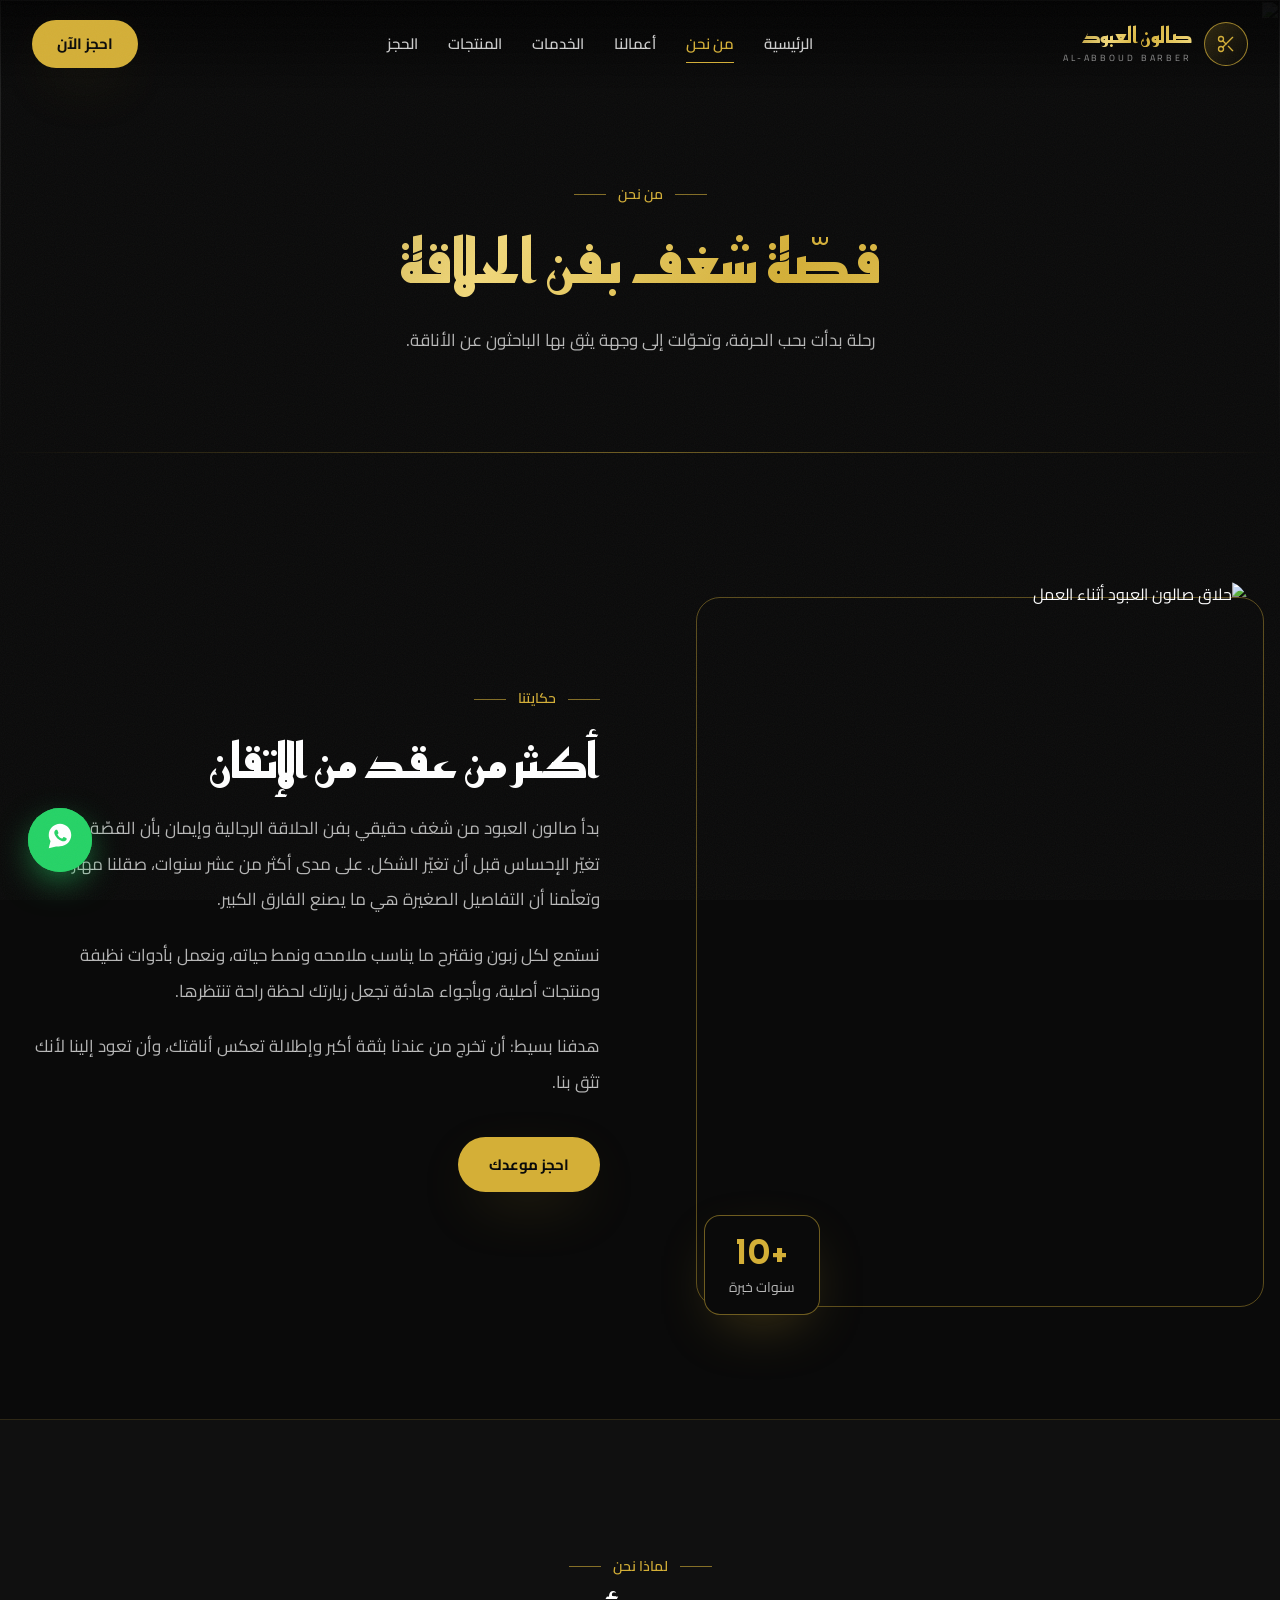
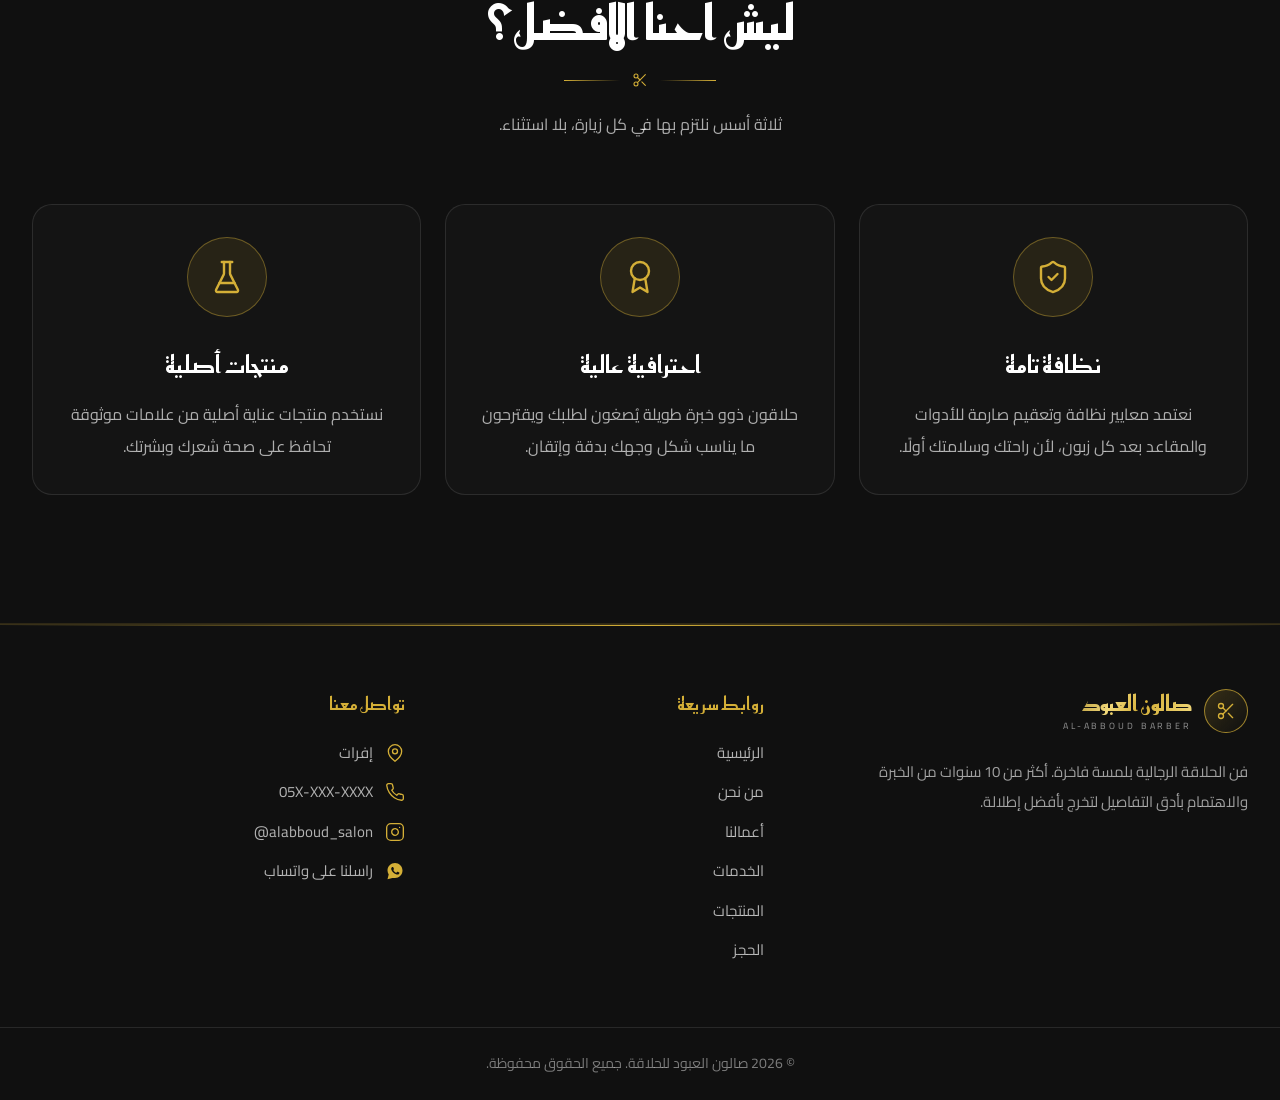
==== about.html @ 7ccf0350 "Add files via upload" ====
<!DOCTYPE html>
<html lang="ar" dir="rtl">
<head>
<meta charset="UTF-8">
<meta name="viewport" content="width=device-width, initial-scale=1.0, viewport-fit=cover">
<title>من نحن | صالون العبود للحلاقة</title>
<meta name="description" content="تعرّف على قصة صالون العبود للحلاقة، أكثر من 10 سنوات من الخبرة والاحترافية في الحلاقة الرجالية.">
<meta name="theme-color" content="#0a0a0a">
<meta property="og:title" content="من نحن | صالون العبود للحلاقة">
<meta property="og:description" content="تعرّف على قصة صالون العبود للحلاقة، أكثر من 10 سنوات من الخبرة والاحترافية في الحلاقة الرجالية.">
<meta property="og:type" content="website">
<meta property="og:locale" content="ar_AR">
<link rel="icon" href="data:image/svg+xml,%3Csvg xmlns='http://www.w3.org/2000/svg' viewBox='0 0 64 64'%3E%3Crect width='64' height='64' rx='14' fill='%230a0a0a'/%3E%3Cg fill='none' stroke='%23D4AF37' stroke-width='2.2' stroke-linecap='round' stroke-linejoin='round' transform='translate(14 14) scale(1.5)'%3E%3Ccircle cx='6' cy='6' r='3'/%3E%3Cpath d='M8.12 8.12 12 12'/%3E%3Cpath d='M20 4 8.12 15.88'/%3E%3Ccircle cx='6' cy='18' r='3'/%3E%3Cpath d='M14.8 14.8 20 20'/%3E%3C/g%3E%3C/svg%3E">
<link rel="preconnect" href="https://fonts.googleapis.com">
<link rel="preconnect" href="https://fonts.gstatic.com" crossorigin>
<link href="https://fonts.googleapis.com/css2?family=Reem+Kufi:wght@400;500;600;700&amp;family=Cairo:wght@300;400;500;600;700;800&amp;display=swap" rel="stylesheet">
<link rel="stylesheet" href="style.css">
</head>
<body data-page="about">
<div id="site-header"></div>

<main>
  <section class="page-hero">
    <img class="page-hero-bg" data-img="chair" alt="">
    <div class="container reveal">
      <span class="eyebrow">من نحن</span>
      <h1 class="gold-text">قصّة شغف بفن الحلاقة</h1>
      <p>رحلة بدأت بحب الحرفة، وتحوّلت إلى وجهة يثق بها الباحثون عن الأناقة.</p>
    </div>
  </section>

  <section class="section">
    <div class="container split">
      <div class="frame reveal">
        <img data-img="barber" alt="حلاق صالون العبود أثناء العمل" loading="lazy">
        <div class="exp-badge"><b>10+</b><span>سنوات خبرة</span></div>
      </div>
      <div class="text">
        <div class="reveal">
          <span class="eyebrow">حكايتنا</span>
          <h2>أكثر من عقد من الإتقان</h2>
        </div>
        <div class="reveal" style="transition-delay:.12s">
          <p>بدأ صالون العبود من شغف حقيقي بفن الحلاقة الرجالية وإيمان بأن القصّة المتقنة تغيّر الإحساس قبل أن تغيّر الشكل. على مدى أكثر من عشر سنوات، صقلنا مهارتنا وتعلّمنا أن التفاصيل الصغيرة هي ما يصنع الفارق الكبير.</p>
          <p>نستمع لكل زبون ونقترح ما يناسب ملامحه ونمط حياته، ونعمل بأدوات نظيفة ومنتجات أصلية، وبأجواء هادئة تجعل زيارتك لحظة راحة تنتظرها.</p>
          <p>هدفنا بسيط: أن تخرج من عندنا بثقة أكبر وإطلالة تعكس أناقتك، وأن تعود إلينا لأنك تثق بنا.</p>
          <a href="booking.html" class="btn btn-gold">احجز موعدك</a>
        </div>
      </div>
    </div>
  </section>

  <section class="section section-alt">
    <div class="container">
      <div class="section-heading reveal">
        <span class="eyebrow">لماذا نحن</span>
        <h2>ليش احنا الأفضل؟</h2>
        <div class="ornament"><i></i><svg viewBox="0 0 24 24" fill="none" stroke="currentColor" stroke-width="1.6" stroke-linecap="round" stroke-linejoin="round" class="icon" aria-hidden="true"><circle cx="6" cy="6" r="3"/><path d="M8.12 8.12 12 12"/><path d="M20 4 8.12 15.88"/><circle cx="6" cy="18" r="3"/><path d="M14.8 14.8 20 20"/></svg><i></i></div>
        <p>ثلاثة أسس نلتزم بها في كل زيارة، بلا استثناء.</p>
      </div>
      <div class="grid-3" id="why-us"></div>
    </div>
  </section>
</main>

<div id="site-footer"></div>
<script src="script.js"></script>
</body>
</html>
---- style.css ----
/* ==========================================================================
   صالون العبود للحلاقة — Stylesheet
   الألوان في :root — غيّرها من هنا
   ========================================================================== */
:root {
  --ink: #0a0a0a;
  --ink-soft: #101010;
  --card: #141414;
  --gold: #d4af37;
  --gold-light: #f1d87a;
  --gold-dark: #9c7c1c;
  --white: #fff;
  --muted: rgba(255, 255, 255, 0.66);
  --line: rgba(255, 255, 255, 0.1);
  --shadow-gold: 0 20px 60px -20px rgba(212, 175, 55, 0.35);
  --shadow-gold-lg: 0 25px 80px -15px rgba(212, 175, 55, 0.5);
  --font-display: "Reem Kufi", "Cairo", serif;
  --font-body: "Cairo", system-ui, sans-serif;
  --ease: cubic-bezier(0.22, 1, 0.36, 1);
}

*, *::before, *::after { box-sizing: border-box; }
html { scroll-behavior: smooth; -webkit-text-size-adjust: 100%; }
body {
  margin: 0;
  background: var(--ink);
  color: var(--white);
  font-family: var(--font-body);
  line-height: 1.7;
  -webkit-font-smoothing: antialiased;
  overflow-x: hidden;
}
/* لمسة حبيبات خفيفة */
body::before {
  content: "";
  position: fixed;
  inset: 0;
  z-index: 60;
  pointer-events: none;
  opacity: 0.045;
  background-image: url("data:image/svg+xml;utf8,<svg xmlns='http://www.w3.org/2000/svg' width='160' height='160'><filter id='n'><feTurbulence type='fractalNoise' baseFrequency='.9' numOctaves='2' stitchTiles='stitch'/></filter><rect width='100%' height='100%' filter='url(%23n)'/></svg>");
}
img { max-width: 100%; display: block; }
a { color: inherit; text-decoration: none; }
button { font-family: inherit; cursor: pointer; }
ul, ol { list-style: none; margin: 0; padding: 0; }
h1, h2, h3, h4, p { margin: 0; }
::selection { background: var(--gold); color: var(--ink); }
:focus-visible { outline: 2px solid var(--gold); outline-offset: 3px; }
input, select, textarea { color-scheme: dark; font-family: inherit; }

.container { width: 100%; max-width: 1280px; margin: 0 auto; padding: 0 20px; }
@media (min-width: 640px) { .container { padding: 0 32px; } }
.icon { width: 1.5rem; height: 1.5rem; flex-shrink: 0; }
.icon-sm { width: 1rem; height: 1rem; }
.icon-lg { width: 1.75rem; height: 1.75rem; }
.icon-xl { width: 2.25rem; height: 2.25rem; }
.gold-text {
  background-image: linear-gradient(120deg, #9c7c1c 0%, #f1d87a 38%, #d4af37 62%, #f1d87a 100%);
  -webkit-background-clip: text;
  background-clip: text;
  color: transparent;
}
.center { text-align: center; }

/* ---------- Buttons ---------- */
.btn {
  display: inline-flex; align-items: center; justify-content: center; gap: 8px;
  padding: 14px 30px; border-radius: 999px; border: 1px solid transparent;
  font-size: 15px; font-weight: 700; white-space: nowrap;
  transition: transform .3s ease, background .3s ease, color .3s ease, box-shadow .3s ease;
}
.btn:hover { transform: translateY(-2px); }
.btn-gold { background: var(--gold); color: var(--ink); box-shadow: var(--shadow-gold); }
.btn-gold:hover { background: var(--gold-light); box-shadow: var(--shadow-gold-lg); }
.btn-outline { border-color: rgba(212, 175, 55, 0.6); color: var(--gold); }
.btn-outline:hover { background: var(--gold); color: var(--ink); }
.btn-lg { padding: 17px 38px; font-size: 16px; }
.btn-sm { padding: 10px 24px; }
.btn-block { width: 100%; padding: 16px; font-size: 16px; }

.eyebrow { display: inline-flex; align-items: center; gap: 12px; color: var(--gold); font-size: 14px; font-weight: 600; }
.eyebrow::before, .eyebrow::after { content: ""; width: 32px; height: 1px; background: rgba(212, 175, 55, 0.6); }

/* ---------- Header ---------- */
.site-header {
  position: fixed; inset: 0 0 auto 0; z-index: 50;
  padding: 20px 0;
  background: linear-gradient(to bottom, rgba(0,0,0,.75), transparent);
  transition: all .5s ease;
}
.site-header.solid {
  padding: 12px 0;
  background: rgba(10, 10, 10, 0.9);
  border-bottom: 1px solid rgba(212, 175, 55, 0.15);
  backdrop-filter: blur(18px); -webkit-backdrop-filter: blur(18px);
}
.header-inner { display: flex; align-items: center; justify-content: space-between; gap: 24px; }
.logo { display: inline-flex; align-items: center; gap: 12px; }
.logo-mark {
  width: 44px; height: 44px; flex-shrink: 0; border-radius: 50%;
  display: grid; place-items: center; color: var(--gold);
  border: 1px solid rgba(212, 175, 55, 0.7);
  background: linear-gradient(135deg, rgba(212,175,55,.2), transparent);
}
.logo-mark .icon { width: 20px; height: 20px; }
.logo-text { display: flex; flex-direction: column; line-height: 1; }
.logo-text strong { font-family: var(--font-display); font-size: 22px; font-weight: 700; }
.logo-text small { margin-top: 6px; font-size: 9px; letter-spacing: .32em; text-transform: uppercase; color: rgba(255,255,255,.55); }

.nav-desktop { display: none; align-items: center; gap: 30px; }
.nav-desktop a { position: relative; padding: 4px 0; font-size: 15px; font-weight: 600; color: rgba(255,255,255,.8); transition: color .3s; }
.nav-desktop a::after {
  content: ""; position: absolute; inset-inline: 0; bottom: -2px; height: 1px;
  background: var(--gold); transform: scaleX(0); transition: transform .3s;
}
.nav-desktop a:hover, .nav-desktop a.active { color: var(--gold); }
.nav-desktop a:hover::after, .nav-desktop a.active::after { transform: scaleX(1); }

.header-actions { display: flex; align-items: center; gap: 12px; }
.header-cta { display: none; }
.burger {
  width: 44px; height: 44px; border-radius: 50%; display: grid; place-items: center;
  background: none; color: var(--gold); border: 1px solid rgba(212,175,55,.4); transition: all .3s;
}
.burger:hover { background: var(--gold); color: var(--ink); }
.burger .icon { width: 20px; height: 20px; }
@media (min-width: 640px) { .header-cta { display: inline-flex; } }
@media (min-width: 992px) { .nav-desktop { display: flex; } .burger { display: none; } }

.mobile-menu {
  position: fixed; inset: 0; z-index: 40; background: var(--ink);
  padding: 112px 24px 24px; visibility: hidden; opacity: 0; transition: all .5s ease;
}
.mobile-menu.open { visibility: visible; opacity: 1; }
.mobile-menu nav { max-width: 380px; margin: 0 auto; display: flex; flex-direction: column; }
.mobile-menu nav a:not(.btn) {
  padding: 20px 0; border-bottom: 1px solid var(--line);
  font-family: var(--font-display); font-size: 24px; transition: color .3s;
}
.mobile-menu nav a.active { color: var(--gold); }
.mobile-menu .btn { margin-top: 32px; }
@media (min-width: 992px) { .mobile-menu { display: none; } }

/* ---------- Hero ---------- */
.hero { position: relative; isolation: isolate; display: flex; align-items: center; min-height: 100svh; overflow: hidden; }
.hero-img { position: absolute; inset: 0; z-index: -3; width: 100%; height: 100%; object-fit: cover; animation: kenburns 22s ease-in-out infinite alternate; }
.hero::before { content: ""; position: absolute; inset: 0; z-index: -2; background: linear-gradient(to left, rgba(10,10,10,.95), rgba(10,10,10,.7) 55%, rgba(10,10,10,.3)); }
.hero::after { content: ""; position: absolute; inset: 0; z-index: -1; background: linear-gradient(to top, var(--ink), transparent 50%, rgba(10,10,10,.6)); }
.hero-content { padding-top: 128px; padding-bottom: 96px; max-width: 800px; }
.hero h1 { margin-top: 24px; font-family: var(--font-display); font-weight: 700; line-height: 1.15; font-size: clamp(3rem, 10vw, 6.2rem); }
.hero p.lead { margin-top: 32px; max-width: 540px; font-size: 18px; line-height: 2.1; color: rgba(255,255,255,.75); }
.hero-actions { margin-top: 40px; display: flex; flex-wrap: wrap; gap: 16px; }
.scroll-hint { position: absolute; inset-inline: 0; bottom: 32px; display: none; justify-content: center; }
.scroll-hint span { width: 28px; height: 48px; border-radius: 999px; border: 1px solid rgba(212,175,55,.5); display: flex; justify-content: center; padding-top: 8px; }
.scroll-hint i { width: 4px; height: 8px; border-radius: 4px; background: var(--gold); animation: scrollHint 1.8s ease-in-out infinite; }
@media (min-width: 768px) { .scroll-hint { display: flex; } }
.fade-up { animation: fadeUp 1s var(--ease) both; }

/* ---------- Sections ---------- */
.section { padding: 96px 0; }
@media (min-width: 992px) { .section { padding: 128px 0; } }
.section-alt { background: var(--ink-soft); border-block: 1px solid rgba(212,175,55,.15); }
.section-heading { max-width: 680px; margin: 0 auto; text-align: center; }
.section-heading h2 { margin-top: 16px; font-family: var(--font-display); font-weight: 700; line-height: 1.2; font-size: clamp(1.9rem, 5vw, 3rem); }
.section-heading p { margin-top: 20px; color: var(--muted); font-size: 16px; line-height: 2; }
.ornament { margin-top: 20px; display: flex; align-items: center; justify-content: center; gap: 12px; color: var(--gold); }
.ornament .icon { width: 16px; height: 16px; }
.ornament i { width: 56px; height: 1px; background: linear-gradient(to left, var(--gold), transparent); }
.ornament i:last-child { background: linear-gradient(to right, var(--gold), transparent); }

.grid-3 { margin-top: 64px; display: grid; gap: 24px; }
@media (min-width: 768px) { .grid-3 { grid-template-columns: repeat(3, 1fr); } }
.more-wrap { margin-top: 48px; text-align: center; }

.card { background: var(--card); border: 1px solid var(--line); border-radius: 20px; transition: transform .5s ease, border-color .5s ease, box-shadow .5s ease; }
.card:hover { transform: translateY(-6px); border-color: rgba(212,175,55,.5); box-shadow: var(--shadow-gold); }
.card-pad { padding: 32px; }
.card h3 { margin-top: 28px; font-family: var(--font-display); font-size: 24px; font-weight: 600; }
.card p { margin-top: 12px; color: var(--muted); line-height: 2; }
.card .from-price { margin-top: 24px; color: var(--gold); }
.card .from-price strong { font-family: var(--font-display); font-size: 24px; font-weight: 600; }
.icon-circle {
  width: 64px; height: 64px; border-radius: 50%; display: grid; place-items: center;
  color: var(--gold); background: rgba(212,175,55,.1); border: 1px solid rgba(212,175,55,.4); transition: all .5s;
}
.icon-circle.big { width: 80px; height: 80px; margin: 0 auto; }
.card:hover .icon-circle { background: var(--gold); color: var(--ink); }

/* ---------- Split ---------- */
.split { display: grid; gap: 56px; align-items: center; }
@media (min-width: 992px) { .split { grid-template-columns: 1fr 1fr; gap: 80px; } }
.frame { position: relative; max-width: 460px; width: 100%; margin-inline: auto; }
@media (min-width: 992px) { .frame { max-width: none; } }
.frame::before { content: ""; position: absolute; inset: 16px -16px -16px 16px; border: 1px solid rgba(212,175,55,.4); border-radius: 24px; }
.frame img { position: relative; width: 100%; aspect-ratio: 4/5; object-fit: cover; border-radius: 24px; }
.split h2 { margin-top: 20px; font-family: var(--font-display); font-size: clamp(1.9rem, 4.5vw, 3rem); line-height: 1.25; }
.split .text p { margin-top: 20px; color: rgba(255,255,255,.7); font-size: 17px; line-height: 2.1; }
.split .btn { margin-top: 36px; }
.facts { margin-top: 36px; display: grid; gap: 20px; }
.facts li { display: flex; align-items: center; gap: 20px; }
.facts b { min-width: 88px; font-family: var(--font-display); font-size: 30px; font-weight: 500; color: var(--gold); direction: ltr; text-align: right; }
.facts i { width: 32px; height: 1px; background: rgba(212,175,55,.4); }
.facts span { color: rgba(255,255,255,.8); }
.exp-badge {
  position: absolute; bottom: -24px; inset-inline-end: 24px; text-align: center;
  background: var(--ink); border: 1px solid rgba(212,175,55,.5); border-radius: 16px; padding: 14px 24px; box-shadow: var(--shadow-gold);
}
.exp-badge b { display: block; font-family: var(--font-display); font-size: 36px; color: var(--gold); line-height: 1.2; direction: ltr; }
.exp-badge span { font-size: 14px; color: rgba(255,255,255,.7); }

/* ---------- CTA ---------- */
.cta { position: relative; isolation: isolate; overflow: hidden; text-align: center; }
.cta-bg { position: absolute; inset: 0; z-index: -2; width: 100%; height: 100%; object-fit: cover; opacity: .3; }
.cta::before { content: ""; position: absolute; inset: 0; z-index: -1; background: linear-gradient(to bottom, var(--ink), rgba(10,10,10,.7), var(--ink)); }
.cta .icon { width: 36px; height: 36px; color: var(--gold); margin: 0 auto; }
.cta h2 { margin-top: 24px; font-family: var(--font-display); font-size: clamp(2.2rem, 6vw, 3.8rem); line-height: 1.2; }
.cta p { max-width: 560px; margin: 24px auto 0; font-size: 18px; line-height: 2; color: rgba(255,255,255,.7); }
.cta .btn { margin-top: 40px; }

/* ---------- Page hero ---------- */
.page-hero { position: relative; isolation: isolate; overflow: hidden; text-align: center; padding: 144px 0 64px; }
@media (min-width: 768px) { .page-hero { padding: 176px 0 96px; } }
.page-hero-bg { position: absolute; inset: 0; z-index: -2; width: 100%; height: 100%; object-fit: cover; opacity: .45; }
.page-hero::before { content: ""; position: absolute; inset: 0; z-index: -1; background: linear-gradient(to bottom, rgba(10,10,10,.7), rgba(10,10,10,.8), var(--ink)); }
.page-hero::after { content: ""; position: absolute; inset-inline: 0; bottom: 0; height: 1px; background: linear-gradient(to right, transparent, rgba(212,175,55,.5), transparent); }
.page-hero h1 { margin-top: 20px; font-family: var(--font-display); font-weight: 700; line-height: 1.2; font-size: clamp(2.3rem, 6vw, 3.8rem); }
.page-hero p { max-width: 640px; margin: 24px auto 0; color: rgba(255,255,255,.7); font-size: 17px; line-height: 2; }

/* ---------- Services list ---------- */
.services-list { max-width: 1000px; margin: 0 auto; display: grid; gap: 20px; }
.service-row { display: flex; flex-direction: column; gap: 24px; padding: 28px; }
.service-info { flex: 1; }
.service-info h2 { font-family: var(--font-display); font-size: 24px; font-weight: 600; }
.service-info p { margin-top: 8px; color: var(--muted); line-height: 2; }
.service-side { display: flex; align-items: center; justify-content: space-between; gap: 24px; border-top: 1px solid var(--line); padding-top: 20px; }
.price { font-family: var(--font-display); font-size: 38px; color: var(--gold); line-height: 1; }
@media (min-width: 768px) {
  .service-row { flex-direction: row; align-items: center; }
  .service-side { flex-direction: column; align-items: flex-end; border: 0; padding: 0; }
}
.note { margin-top: 48px; text-align: center; font-size: 14px; color: rgba(255,255,255,.45); }

/* ---------- Gallery ---------- */
.gallery-grid { display: grid; grid-template-columns: repeat(2, 1fr); gap: 12px; }
@media (min-width: 640px) { .gallery-grid { gap: 20px; } }
@media (min-width: 992px) { .gallery-grid { grid-template-columns: repeat(3, 1fr); } }
@media (min-width: 1200px) { .gallery-grid { grid-template-columns: repeat(4, 1fr); } }
.g-item {
  position: relative; display: block; width: 100%; padding: 0; aspect-ratio: 4/5; overflow: hidden;
  border-radius: 18px; border: 1px solid var(--line); background: var(--card); text-align: start; color: inherit;
  transition: border-color .5s, box-shadow .5s;
}
.g-item:hover { border-color: rgba(212,175,55,.6); box-shadow: var(--shadow-gold); }
.g-item img { width: 100%; height: 100%; object-fit: cover; transition: transform .7s ease; }
.g-item:hover img { transform: scale(1.1); }
.g-shade { position: absolute; inset: 0; background: linear-gradient(to top, rgba(0,0,0,.85), rgba(0,0,0,.1), transparent); opacity: .85; transition: opacity .4s; }
.g-item:hover .g-shade { opacity: 1; }
.g-badge { position: absolute; top: 12px; inset-inline-start: 12px; background: var(--gold); color: var(--ink); font-size: 12px; font-weight: 700; padding: 4px 12px; border-radius: 999px; }
.g-zoom { position: absolute; top: 12px; inset-inline-end: 12px; width: 36px; height: 36px; border-radius: 50%; display: grid; place-items: center; background: rgba(0,0,0,.5); color: var(--gold); opacity: 0; transition: opacity .3s; backdrop-filter: blur(6px); }
.g-item:hover .g-zoom { opacity: 1; }
.g-caption { position: absolute; inset-inline: 0; bottom: 0; padding: 16px; display: block; }
.g-caption small { display: block; font-size: 12px; font-weight: 600; color: var(--gold); }
.g-caption strong { display: block; margin-top: 4px; font-family: var(--font-display); font-size: 18px; font-weight: 500; line-height: 1.3; }
.gallery-cta { margin-top: 64px; text-align: center; }
.gallery-cta p { font-size: 18px; color: rgba(255,255,255,.7); }
.gallery-cta .btn { margin-top: 20px; }

.lightbox {
  position: fixed; inset: 0; z-index: 70; display: flex; align-items: center; justify-content: center;
  padding: 16px; background: rgba(0,0,0,.95); backdrop-filter: blur(6px);
  visibility: hidden; opacity: 0; transition: opacity .3s;
}
.lightbox.open { visibility: visible; opacity: 1; }
.lb-close, .lb-nav {
  position: absolute; width: 48px; height: 48px; border-radius: 50%; display: grid; place-items: center;
  background: rgba(0,0,0,.4); color: #fff; border: 1px solid rgba(255,255,255,.2); transition: all .3s;
}
.lb-close:hover, .lb-nav:hover { border-color: var(--gold); color: var(--gold); }
.lb-close { top: 16px; inset-inline-end: 16px; }
.lb-nav { top: 50%; transform: translateY(-50%); }
.lb-prev { right: 12px; }
.lb-next { left: 12px; }
@media (min-width: 640px) { .lb-prev { right: 32px; } .lb-next { left: 32px; } }
.lb-figure { margin: 0; max-width: 900px; text-align: center; }
.lb-img { margin: 0 auto; max-height: 78vh; width: auto; max-width: 100%; object-fit: contain; border-radius: 16px; border: 1px solid rgba(212,175,55,.3); box-shadow: var(--shadow-gold-lg); }
.lightbox.open .lb-img { animation: fadeUp .6s var(--ease); }
.lb-figure figcaption { margin-top: 20px; }
.lb-title { display: block; font-family: var(--font-display); font-size: 24px; color: var(--gold); font-weight: 500; }
.lb-count { display: block; margin-top: 4px; font-size: 14px; color: rgba(255,255,255,.55); }
.lb-toggle { margin-top: 16px; display: inline-flex; overflow: hidden; border: 1px solid rgba(212,175,55,.5); border-radius: 999px; }
.lb-toggle[hidden] { display: none; }
.lb-toggle button { padding: 8px 24px; font-size: 14px; font-weight: 700; background: none; border: 0; color: var(--gold); }
.lb-toggle button.on { background: var(--gold); color: var(--ink); }

/* ---------- Booking ---------- */
.booking-layout { display: grid; gap: 40px; align-items: start; }
@media (min-width: 992px) { .booking-layout { grid-template-columns: 1.5fr 1fr; } }
.panel { background: var(--card); border: 1px solid var(--line); border-radius: 24px; padding: 32px; }
.panel + .panel { margin-top: 24px; }
.panel h2 { font-family: var(--font-display); font-size: 24px; font-weight: 600; color: var(--gold); }
.form-panel { border-color: rgba(212,175,55,.25); box-shadow: var(--shadow-gold); }
@media (min-width: 640px) { .form-panel { padding: 36px; } }
.form-hint { margin-top: 8px; font-size: 14px; color: rgba(255,255,255,.55); }
.form-grid { margin-top: 28px; display: grid; gap: 20px; }
@media (min-width: 640px) { .form-grid { grid-template-columns: 1fr 1fr; } .form-grid .full { grid-column: 1 / -1; } }
.field label { display: block; margin-bottom: 8px; font-size: 14px; font-weight: 600; color: rgba(255,255,255,.8); }
.field-input {
  width: 100%; padding: 14px 16px; border-radius: 12px; border: 1px solid rgba(255,255,255,.15);
  background: var(--ink); color: #fff; font-size: 15px; transition: border-color .3s, box-shadow .3s;
}
.field-input::placeholder { color: rgba(255,255,255,.35); }
.field-input:focus { outline: none; border-color: var(--gold); box-shadow: 0 0 0 1px var(--gold); }
.field-input[aria-invalid="true"] { border-color: #f87171; }
.field-error { margin-top: 6px; min-height: 0; font-size: 14px; color: #f87171; }
.summary { margin-top: 24px; display: flex; justify-content: space-between; align-items: center; padding: 16px 20px; border-radius: 12px; border: 1px solid rgba(212,175,55,.2); background: rgba(212,175,55,.05); }
.summary[hidden] { display: none; }
.summary strong { font-family: var(--font-display); font-size: 20px; color: var(--gold); font-weight: 500; }
.form-panel .btn { margin-top: 28px; }
.form-note { margin-top: 16px; text-align: center; font-size: 12px; line-height: 1.9; color: rgba(255,255,255,.45); }
.wa-fallback { margin-top: 12px; text-align: center; font-size: 14px; color: rgba(255,255,255,.6); }
.wa-fallback[hidden] { display: none; }
.wa-fallback a { color: var(--gold); font-weight: 600; text-decoration: underline; text-underline-offset: 4px; }
.steps li { display: flex; gap: 16px; margin-top: 20px; color: rgba(255,255,255,.7); line-height: 2; }
.steps b { width: 32px; height: 32px; flex-shrink: 0; border-radius: 50%; display: grid; place-items: center; background: var(--gold); color: var(--ink); }
.contact-box { margin-top: 24px; display: grid; gap: 16px; color: rgba(255,255,255,.7); }
.contact-box li, .contact-box a { display: flex; align-items: center; gap: 12px; }
.contact-box a:hover { color: var(--gold); }
.contact-box .icon, .contact-list .icon { color: var(--gold); width: 20px; height: 20px; }

/* ---------- Footer ---------- */
.site-footer { position: relative; background: var(--ink-soft); border-top: 1px solid rgba(212,175,55,.2); }
.site-footer::before { content: ""; position: absolute; inset-inline: 0; top: 0; height: 1px; background: linear-gradient(to right, transparent, var(--gold), transparent); }
.footer-grid { display: grid; gap: 48px; padding-top: 64px; padding-bottom: 64px; }
@media (min-width: 768px) { .footer-grid { grid-template-columns: 1fr 1fr; } }
@media (min-width: 992px) { .footer-grid { grid-template-columns: 1.4fr 1fr 1.2fr; } }
.footer-about { margin-top: 24px; max-width: 380px; font-size: 15px; line-height: 2; color: rgba(255,255,255,.6); }
.site-footer h3 { font-family: var(--font-display); font-size: 18px; color: var(--gold); font-weight: 500; }
.site-footer ul { margin-top: 20px; display: grid; gap: 14px; }
.site-footer ul a, .site-footer ul li { font-size: 15px; color: rgba(255,255,255,.68); }
.site-footer ul a:hover { color: var(--gold); }
.contact-list li, .contact-list a { display: flex; align-items: center; gap: 12px; }
.footer-bottom { border-top: 1px solid var(--line); padding: 24px 20px; text-align: center; font-size: 14px; color: rgba(255,255,255,.45); }

/* ---------- WhatsApp float ---------- */
.wa-float {
  position: fixed; bottom: 20px; inset-inline-end: 20px; z-index: 55;
  width: 58px; height: 58px; border-radius: 50%; display: grid; place-items: center;
  background: #25d366; color: #fff; box-shadow: 0 12px 35px -6px rgba(37,211,102,.65);
  transition: transform .3s;
}
.wa-float:hover { transform: scale(1.1); }
.wa-ring { position: absolute; inset: 0; border-radius: 50%; background: #25d366; animation: pingSlow 2.4s cubic-bezier(0,0,.2,1) infinite; }
.wa-icon { position: relative; display: block; animation: wiggle 3.2s ease-in-out infinite; }
.wa-icon .icon { width: 30px; height: 30px; }
@media (min-width: 640px) { .wa-float { bottom: 28px; inset-inline-end: 28px; width: 64px; height: 64px; } }

/* ---------- Animations ---------- */
.js .reveal { opacity: 0; transform: translateY(28px); transition: opacity .9s var(--ease), transform .9s var(--ease); }
.js .reveal.is-visible { opacity: 1; transform: none; }
@keyframes fadeUp { from { opacity: 0; transform: translateY(30px); } to { opacity: 1; transform: none; } }
@keyframes kenburns { from { transform: scale(1.04); } to { transform: scale(1.14); } }
@keyframes scrollHint { from { transform: translateY(0); opacity: 1; } to { transform: translateY(14px); opacity: 0; } }
@keyframes pingSlow { 0% { transform: scale(1); opacity: .45; } 80%, 100% { transform: scale(1.7); opacity: 0; } }
@keyframes wiggle {
  0%, 70%, 100% { transform: rotate(0); }
  74% { transform: rotate(-16deg); } 80% { transform: rotate(14deg); }
  86% { transform: rotate(-10deg); } 92% { transform: rotate(6deg); }
}
@media (prefers-reduced-motion: reduce) {
  html { scroll-behavior: auto; }
  .js .reveal { opacity: 1; transform: none; transition: none; }
  * { animation: none !important; }
}

/* ---------- Products ---------- */
.p-filters { display: flex; flex-wrap: wrap; justify-content: center; gap: 10px; margin-bottom: 40px; }
.chip {
  padding: 10px 24px; border-radius: 999px; border: 1px solid var(--line); background: var(--card);
  color: rgba(255,255,255,.7); font-size: 14px; font-weight: 700; transition: all .3s;
}
.chip:hover { border-color: rgba(212,175,55,.5); color: var(--gold); }
.chip.on { background: var(--gold); border-color: var(--gold); color: var(--ink); }
.products-grid { display: grid; grid-template-columns: 1fr; gap: 20px; }
@media (min-width: 600px) { .products-grid { grid-template-columns: repeat(2, 1fr); } }
@media (min-width: 992px) { .products-grid { grid-template-columns: repeat(3, 1fr); gap: 24px; } }
.p-card { display: flex; flex-direction: column; overflow: hidden; background: var(--card); border: 1px solid var(--line); border-radius: 20px; transition: transform .5s ease, border-color .5s ease, box-shadow .5s ease; }
.p-card:hover { transform: translateY(-6px); border-color: rgba(212,175,55,.5); box-shadow: var(--shadow-gold); }
.p-media { position: relative; aspect-ratio: 4/3; overflow: hidden; display: grid; place-items: center; background: radial-gradient(circle at 50% 40%, rgba(212,175,55,.16), transparent 70%), var(--ink-soft); }
.p-media img { width: 100%; height: 100%; object-fit: cover; transition: transform .7s ease; }
.p-card:hover .p-media img { transform: scale(1.07); }
.p-icon { width: 88px; height: 88px; border-radius: 50%; display: grid; place-items: center; color: var(--gold); border: 1px solid rgba(212,175,55,.45); background: rgba(212,175,55,.08); transition: all .5s; }
.p-card:hover .p-icon { background: var(--gold); color: var(--ink); transform: scale(1.06); }
.p-body { display: flex; flex-direction: column; flex: 1; padding: 22px 24px 24px; }
.p-body h3 { font-family: var(--font-display); font-size: 21px; font-weight: 600; }
.p-body p { margin-top: 8px; flex: 1; color: var(--muted); font-size: 15px; line-height: 1.95; }
.p-foot { margin-top: 20px; display: flex; align-items: center; justify-content: space-between; gap: 12px; padding-top: 18px; border-top: 1px solid var(--line); }
.p-price { font-size: 30px; }
.p-foot .btn { padding: 10px 18px; font-size: 14px; }
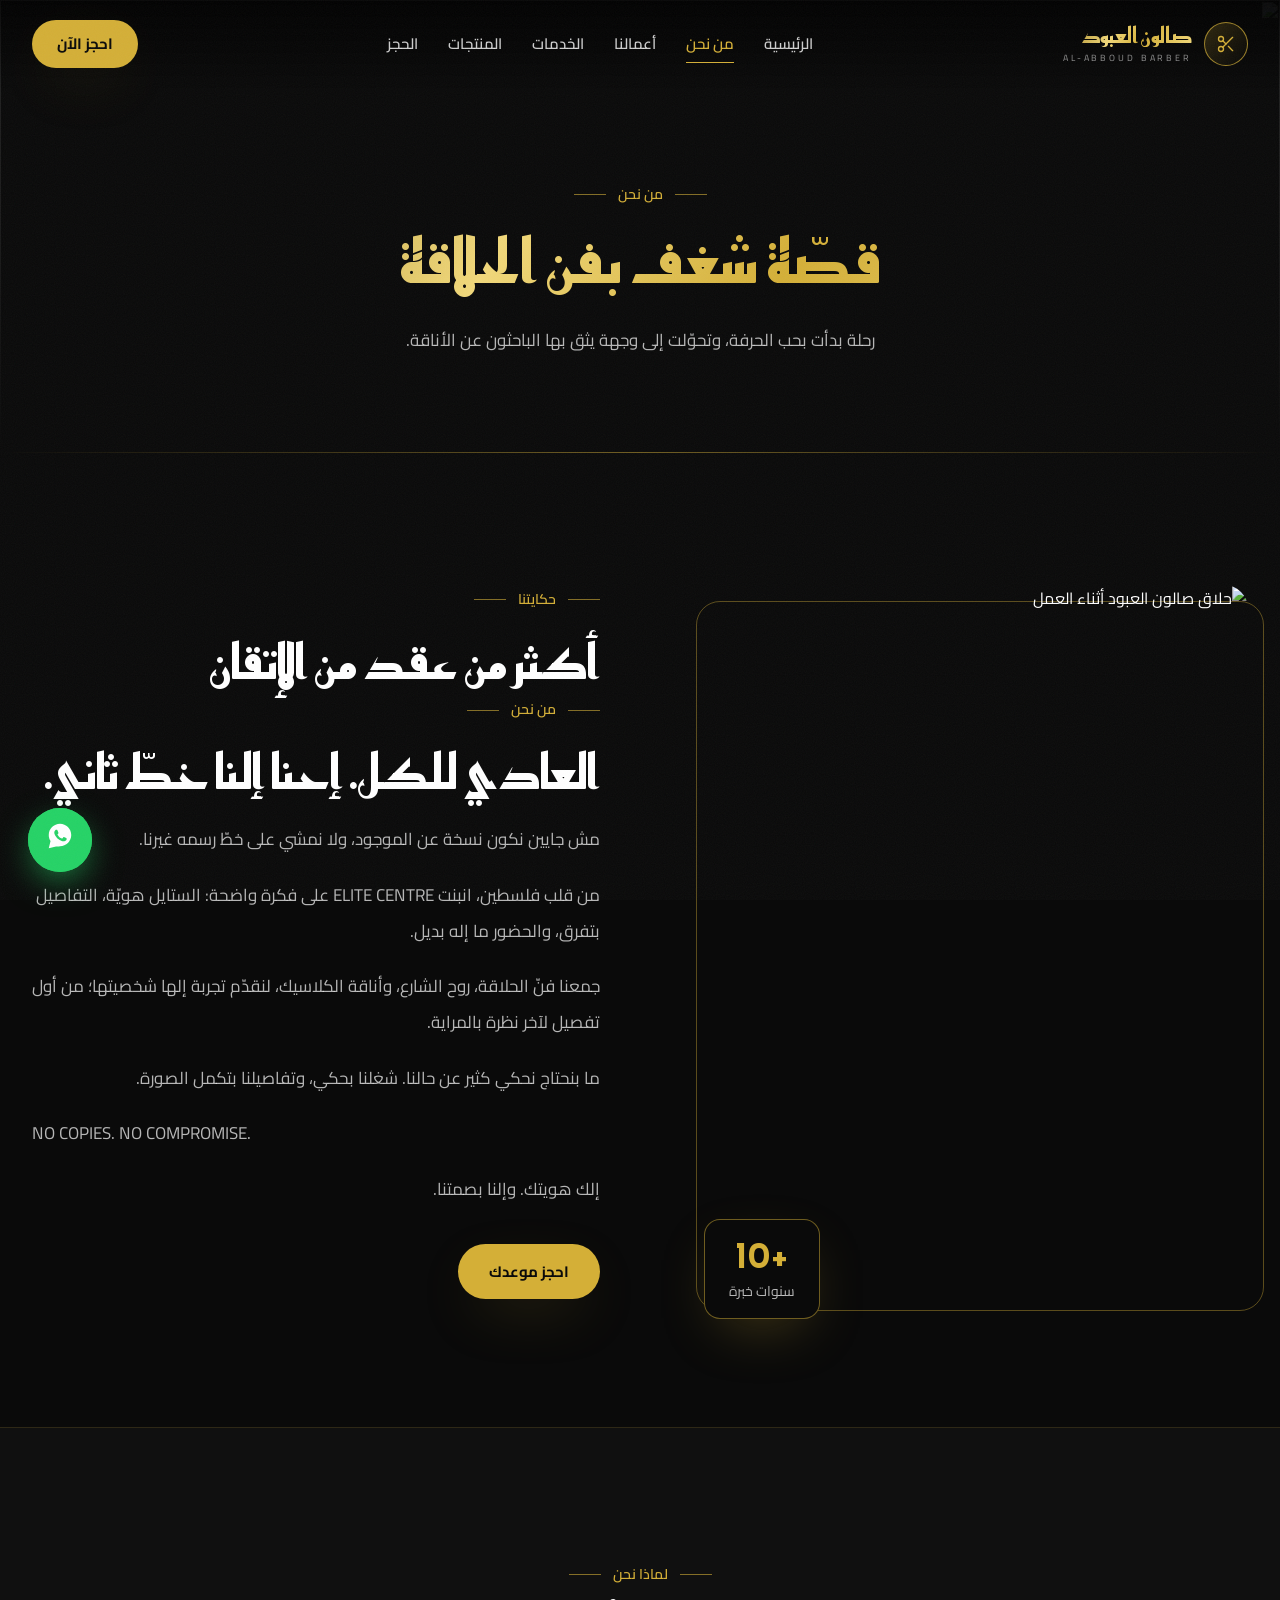
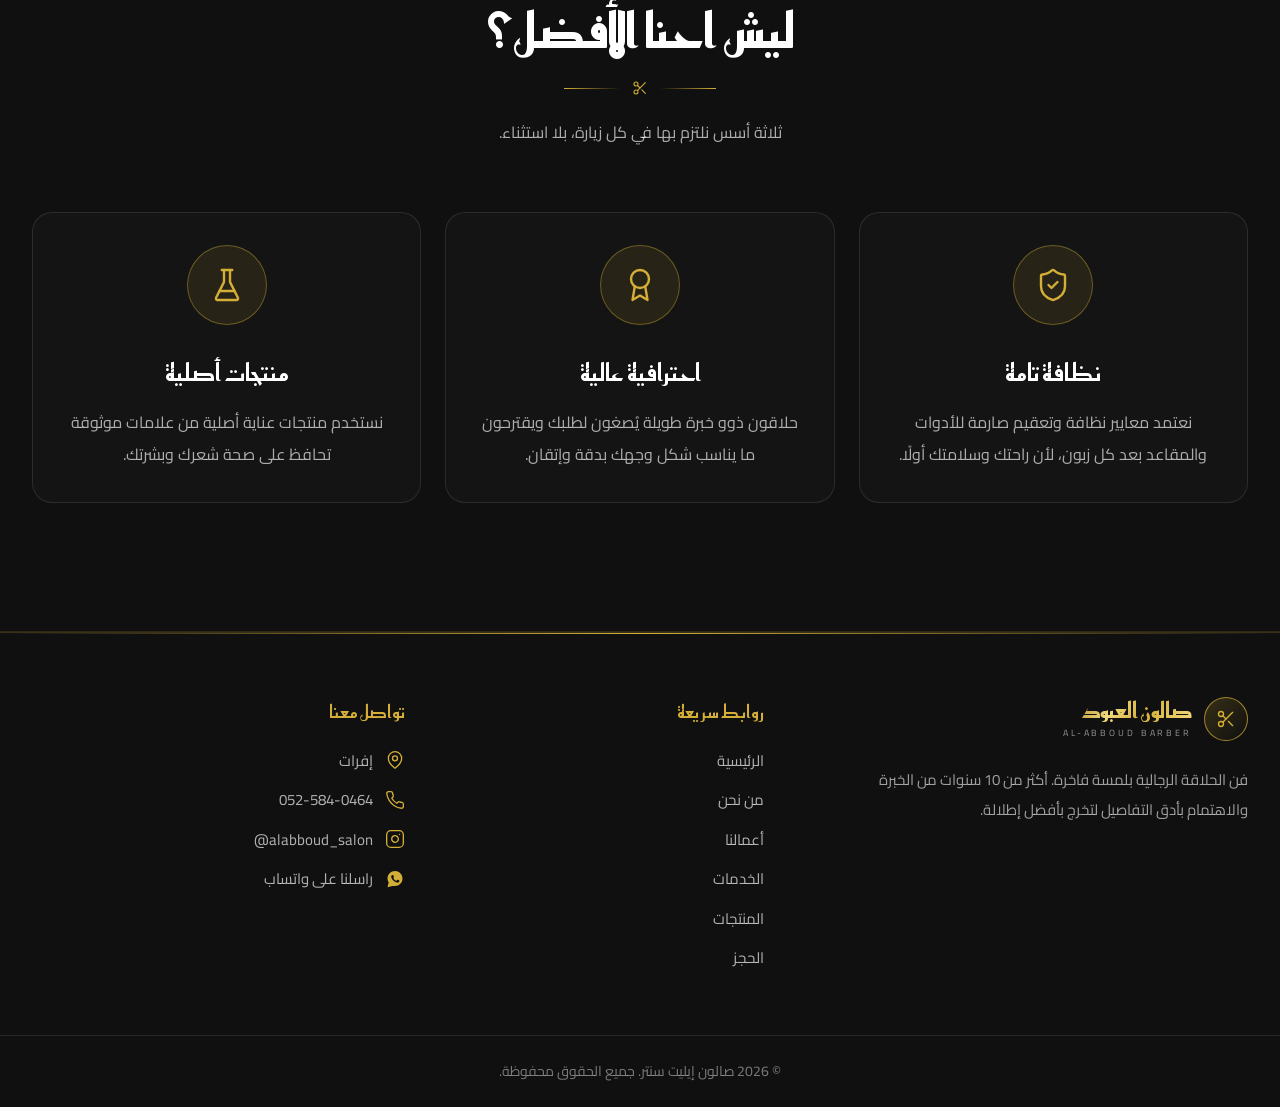
==== commit 7bc00c2f: "Update about section with new content and styling" ====
--- a/about.html
+++ b/about.html
@@ -40,12 +40,21 @@
           <span class="eyebrow">حكايتنا</span>
           <h2>أكثر من عقد من الإتقان</h2>
         </div>
-        <div class="reveal" style="transition-delay:.12s">
-          <p>بدأ صالون العبود من شغف حقيقي بفن الحلاقة الرجالية وإيمان بأن القصّة المتقنة تغيّر الإحساس قبل أن تغيّر الشكل. على مدى أكثر من عشر سنوات، صقلنا مهارتنا وتعلّمنا أن التفاصيل الصغيرة هي ما يصنع الفارق الكبير.</p>
-          <p>نستمع لكل زبون ونقترح ما يناسب ملامحه ونمط حياته، ونعمل بأدوات نظيفة ومنتجات أصلية، وبأجواء هادئة تجعل زيارتك لحظة راحة تنتظرها.</p>
-          <p>هدفنا بسيط: أن تخرج من عندنا بثقة أكبر وإطلالة تعكس أناقتك، وأن تعود إلينا لأنك تثق بنا.</p>
-          <a href="booking.html" class="btn btn-gold">احجز موعدك</a>
-        </div>
+      <div class="text">
+  <div class="reveal">
+    <span class="eyebrow">من نحن</span>
+    <h2>العادي للكل. إحنا إلنا خطّ ثاني.</h2>
+  </div>
+  <div class="reveal" style="transition-delay:.12s">
+    <p>مش جايين نكون نسخة عن الموجود، ولا نمشي على خطّ رسمه غيرنا.</p>
+    <p>من قلب فلسطين، انبنت ELITE CENTRE على فكرة واضحة: الستايل هويّة، التفاصيل بتفرق، والحضور ما إله بديل.</p>
+    <p>جمعنا فنّ الحلاقة، روح الشارع، وأناقة الكلاسيك، لنقدّم تجربة إلها شخصيتها؛ من أول تفصيل لآخر نظرة بالمراية.</p>
+    <p>ما بنحتاج نحكي كثير عن حالنا. شغلنا بحكي، وتفاصيلنا بتكمل الصورة.</p>
+    <p class="slogan" dir="ltr">NO COPIES. NO COMPROMISE.</p>
+    <p>إلك هويتك. وإلنا بصمتنا.</p>
+    <a href="booking.html" class="btn btn-gold">احجز موعدك</a>
+  </div>
+</div>
       </div>
     </div>
   </section>
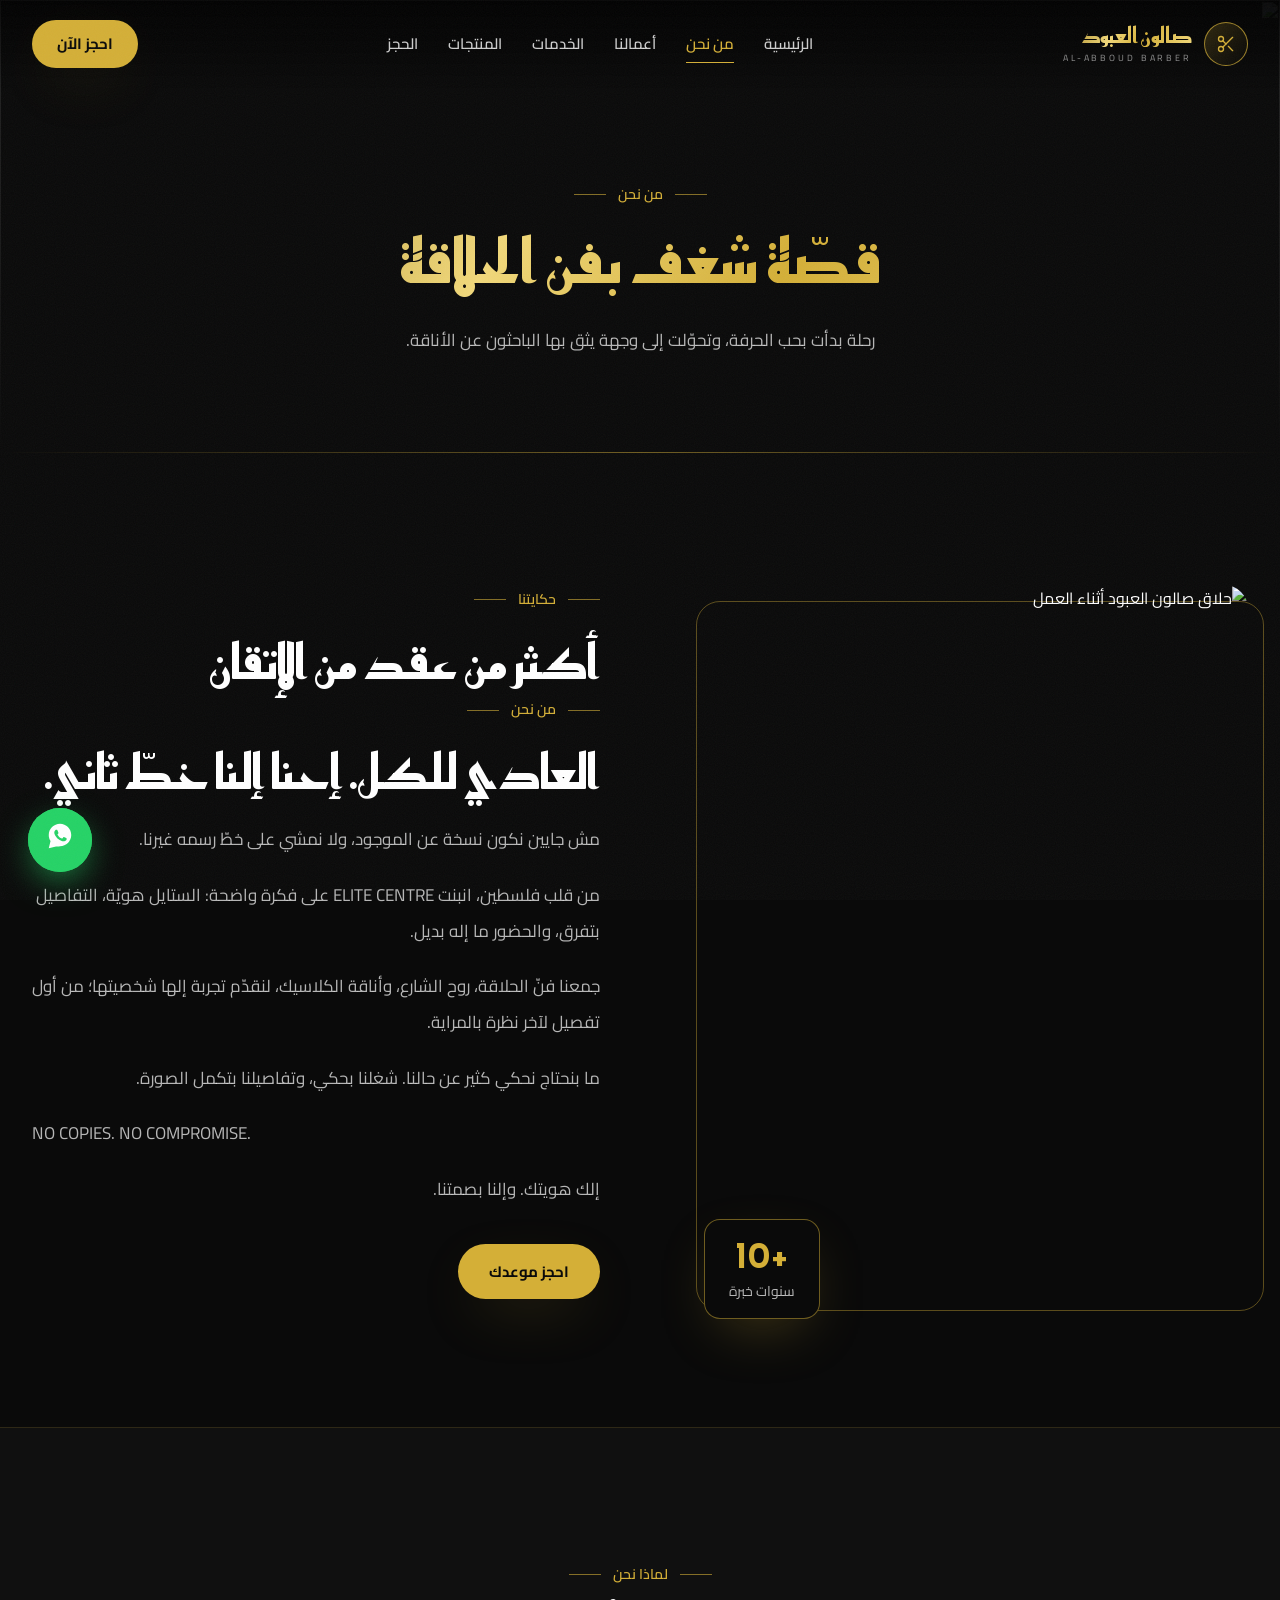
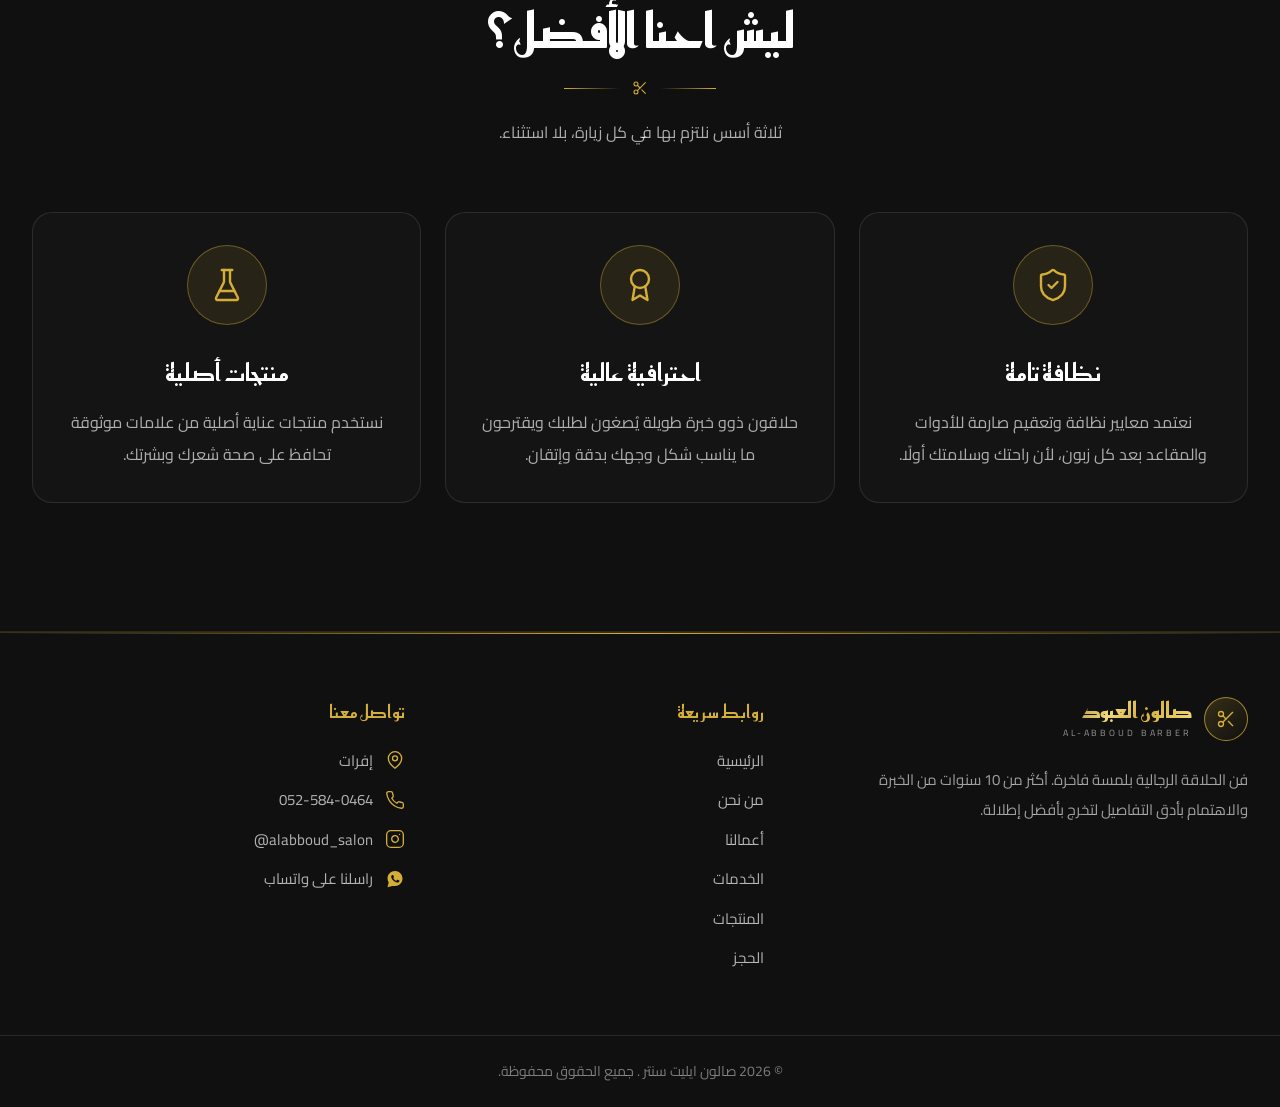
==== commit 1335097d: "Update about.html" ====
--- a/about.html
+++ b/about.html
@@ -3,7 +3,7 @@
 <head>
 <meta charset="UTF-8">
 <meta name="viewport" content="width=device-width, initial-scale=1.0, viewport-fit=cover">
-<title>من نحن | صالون العبود للحلاقة</title>
+<title>من نحن | صالون ايليت سنتر </title>
 <meta name="description" content="تعرّف على قصة صالون العبود للحلاقة، أكثر من 10 سنوات من الخبرة والاحترافية في الحلاقة الرجالية.">
 <meta name="theme-color" content="#0a0a0a">
 <meta property="og:title" content="من نحن | صالون العبود للحلاقة">
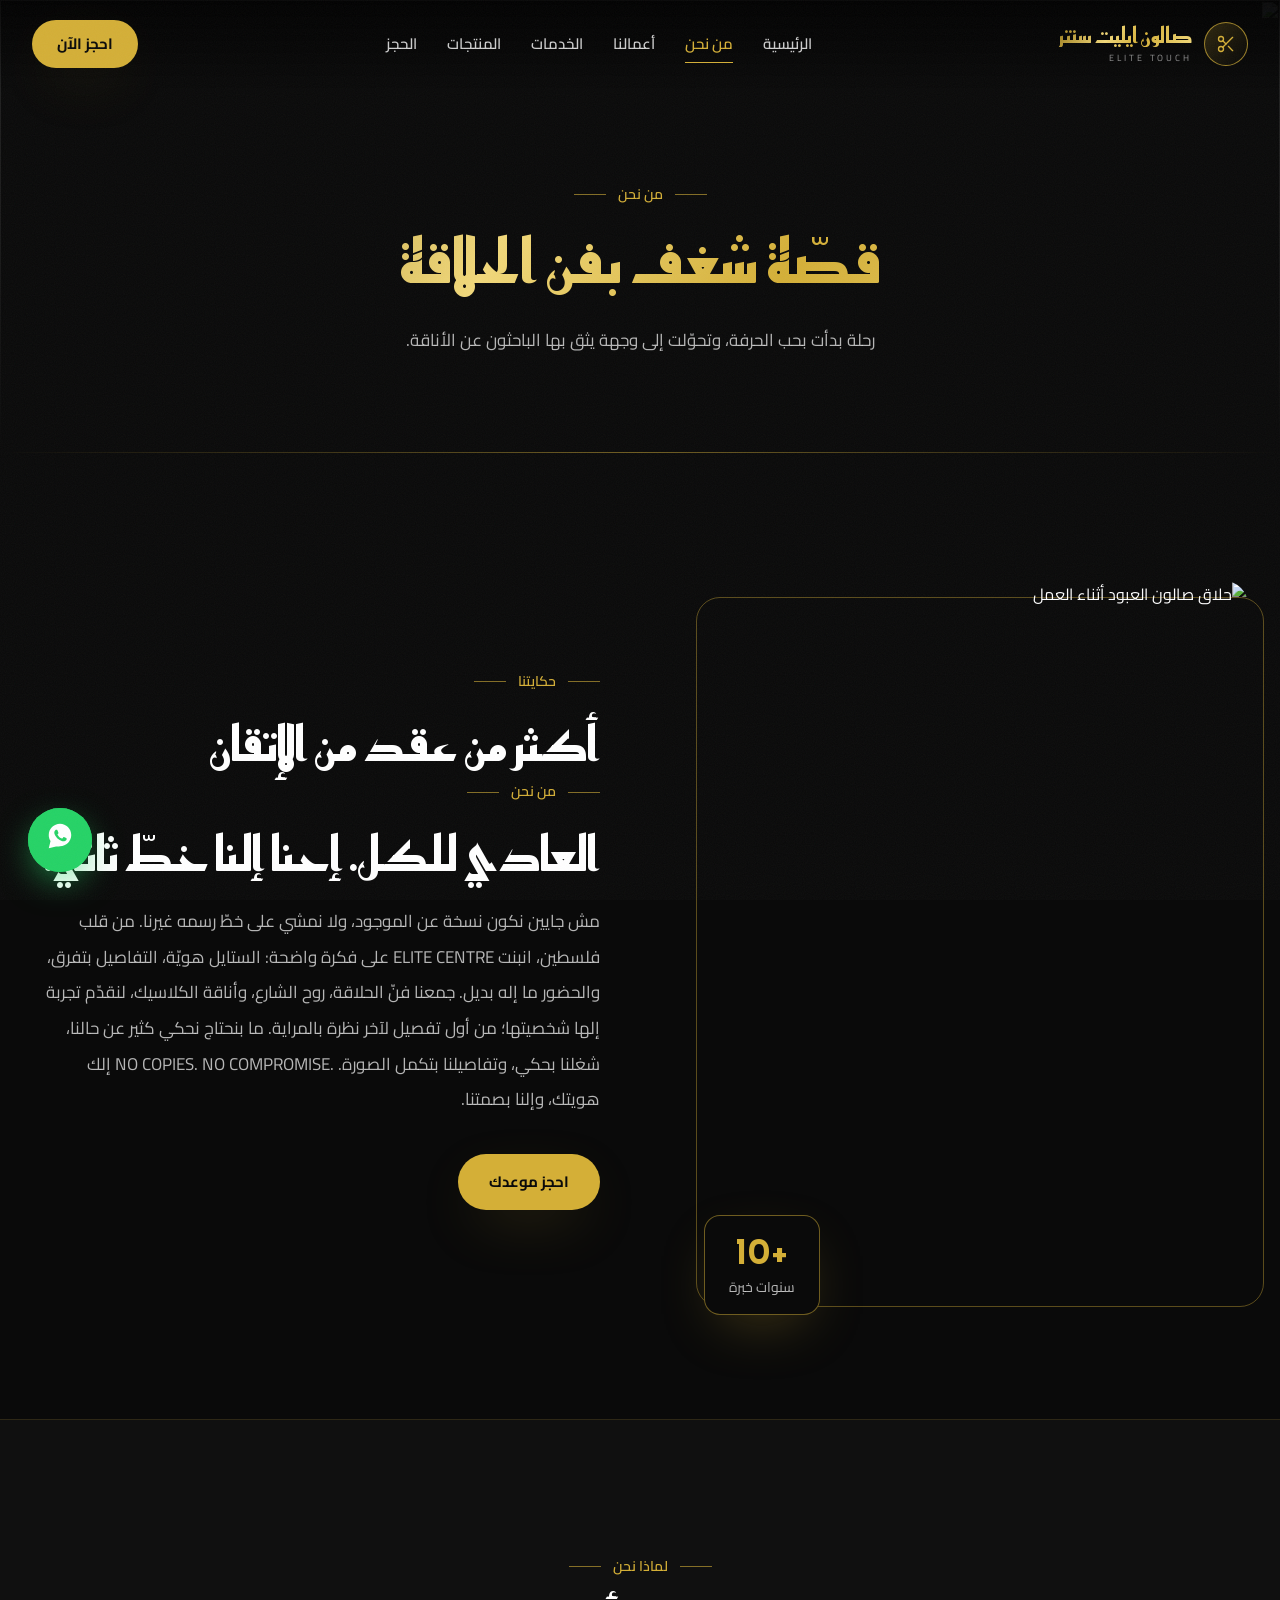
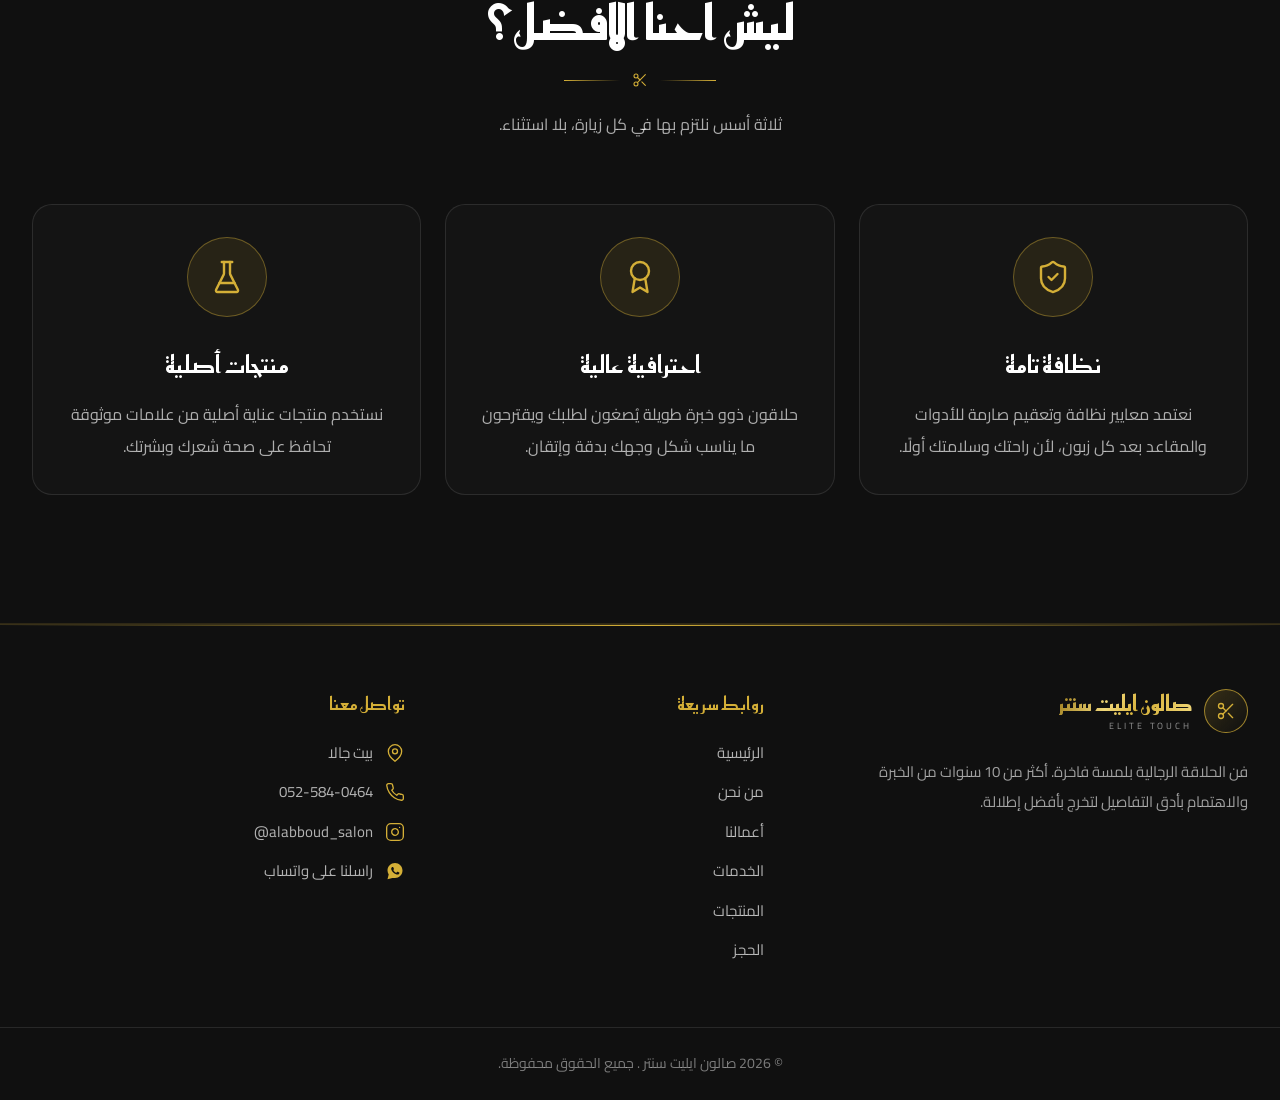
==== commit 462ae5bf: "Update about.html" ====
--- a/about.html
+++ b/about.html
@@ -46,12 +46,11 @@
     <h2>العادي للكل. إحنا إلنا خطّ ثاني.</h2>
   </div>
   <div class="reveal" style="transition-delay:.12s">
-    <p>مش جايين نكون نسخة عن الموجود، ولا نمشي على خطّ رسمه غيرنا.</p>
-    <p>من قلب فلسطين، انبنت ELITE CENTRE على فكرة واضحة: الستايل هويّة، التفاصيل بتفرق، والحضور ما إله بديل.</p>
-    <p>جمعنا فنّ الحلاقة، روح الشارع، وأناقة الكلاسيك، لنقدّم تجربة إلها شخصيتها؛ من أول تفصيل لآخر نظرة بالمراية.</p>
-    <p>ما بنحتاج نحكي كثير عن حالنا. شغلنا بحكي، وتفاصيلنا بتكمل الصورة.</p>
-    <p class="slogan" dir="ltr">NO COPIES. NO COMPROMISE.</p>
-    <p>إلك هويتك. وإلنا بصمتنا.</p>
+  <p dir="rtl">
+  مش جايين نكون نسخة عن الموجود، ولا نمشي على خطّ رسمه غيرنا. من قلب فلسطين، انبنت ELITE CENTRE على فكرة واضحة: الستايل هويّة، التفاصيل بتفرق، والحضور ما إله بديل. جمعنا فنّ الحلاقة، روح الشارع، وأناقة الكلاسيك، لنقدّم تجربة إلها شخصيتها؛ من أول تفصيل لآخر نظرة بالمراية. ما بنحتاج نحكي كثير عن حالنا، شغلنا بحكي، وتفاصيلنا بتكمل الصورة.
+  <span dir="ltr">NO COPIES. NO COMPROMISE.</span>
+  إلك هويتك، وإلنا بصمتنا.
+</p>
     <a href="booking.html" class="btn btn-gold">احجز موعدك</a>
   </div>
 </div>
